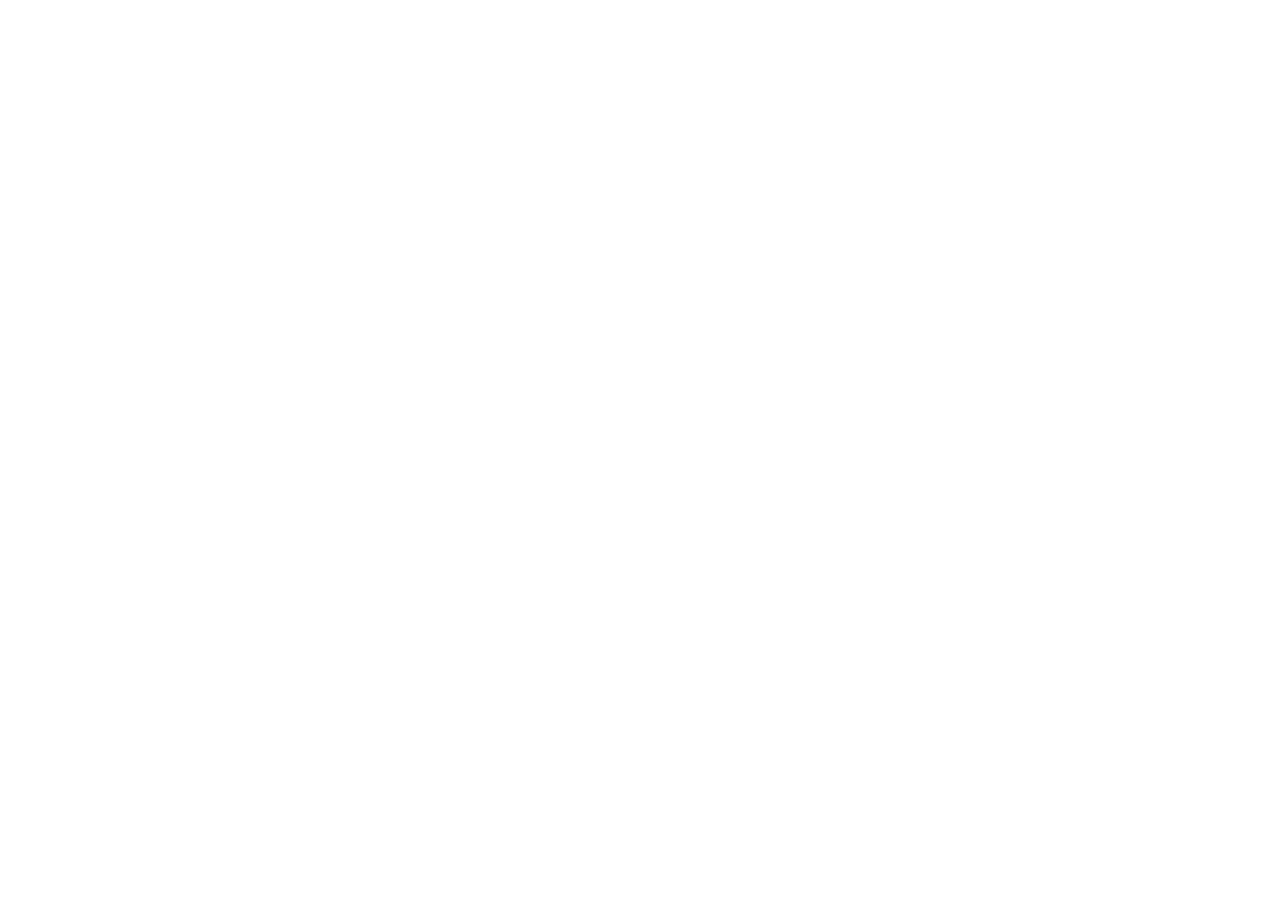
==== js-pratice/index.html @ 404a2ba9 "撰寫 產品列表 js" ====
<!DOCTYPE html>
<html lang="en">
<head>
    <meta charset="UTF-8">
    <meta http-equiv="X-UA-Compatible" content="IE=edge">
    <meta name="viewport" content="width=device-width, initial-scale=1.0">
    <title>js-pratice</title>
</head>
<body>
    
    <script src="./js/all.js"></script>
</body>
</html>
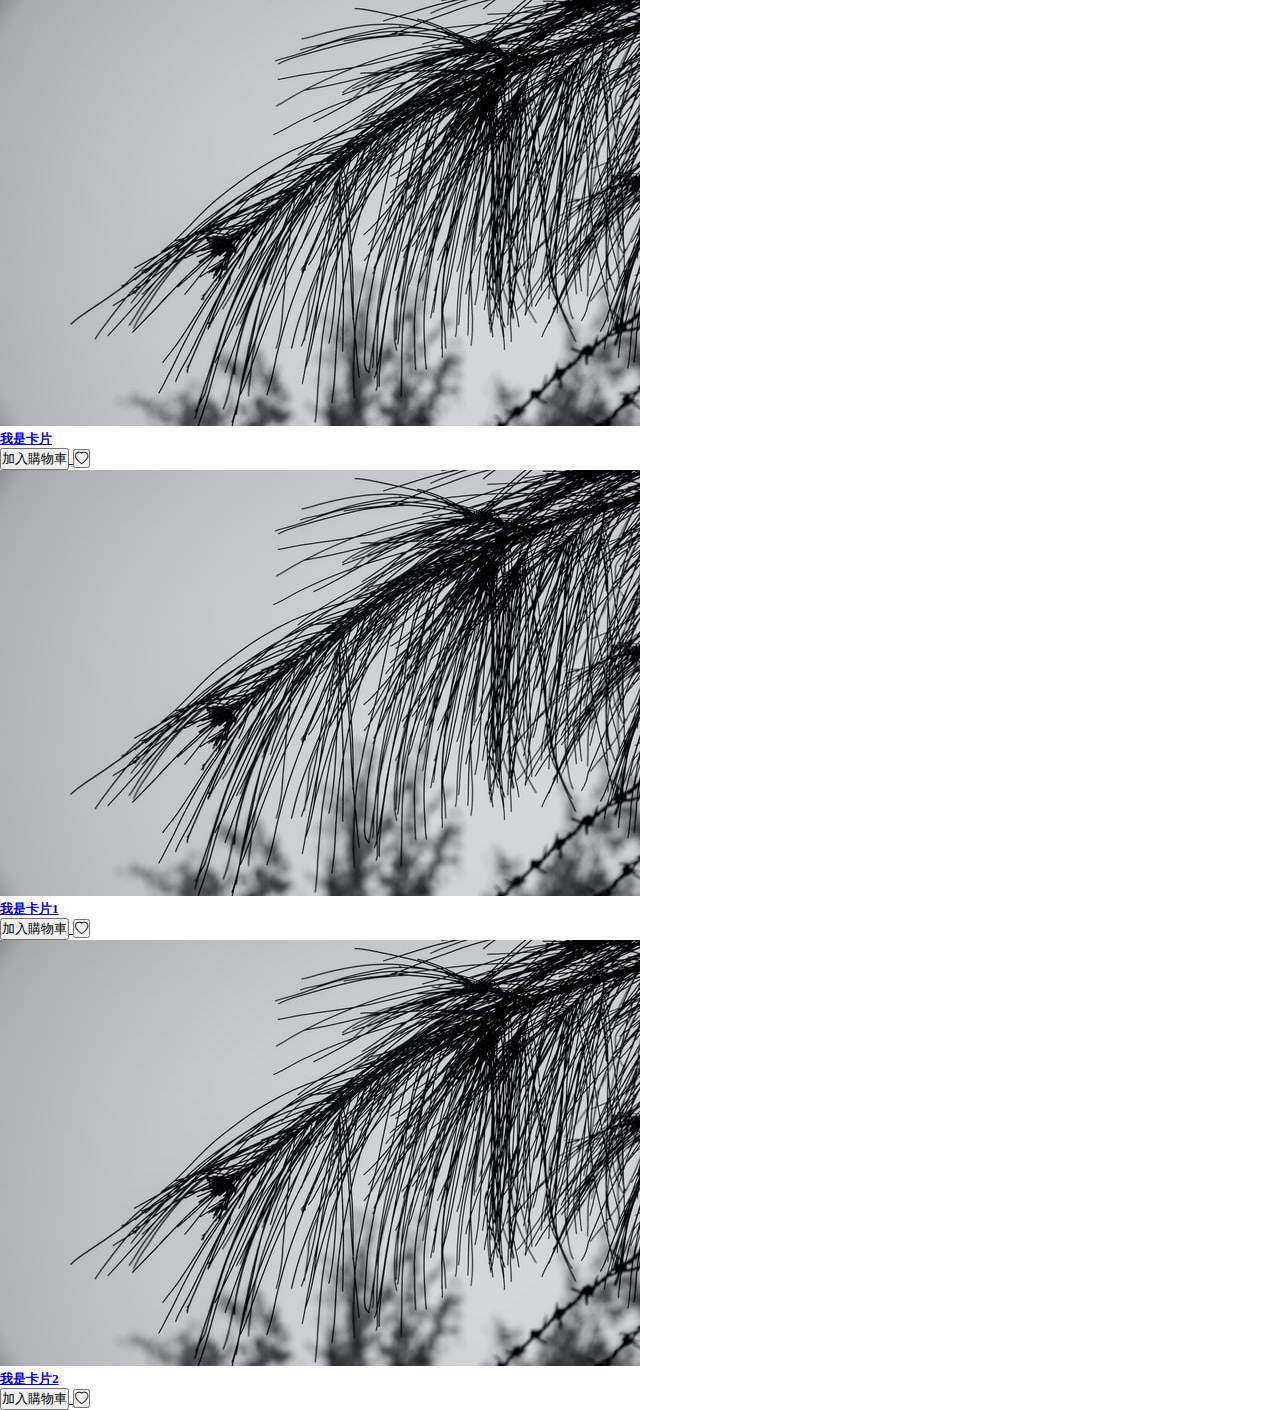
==== commit 65553f2d: "新增 切換愛心功能" ====
--- a/js-pratice/index.html
+++ b/js-pratice/index.html
@@ -5,9 +5,55 @@
     <meta http-equiv="X-UA-Compatible" content="IE=edge">
     <meta name="viewport" content="width=device-width, initial-scale=1.0">
     <title>js-pratice</title>
+    <link rel="stylesheet" href="https://cdn.jsdelivr.net/npm/bootstrap-icons@1.8.1/font/bootstrap-icons.css">
+    <link href="https://cdn.jsdelivr.net/npm/bootstrap@5.1.1/dist/css/bootstrap.min.css" rel="stylesheet" integrity="sha384-F3w7mX95PdgyTmZZMECAngseQB83DfGTowi0iMjiWaeVhAn4FJkqJByhZMI3AhiU" crossorigin="anonymous">
+    <link rel="stylesheet" href="./stylesheet/all.css">
 </head>
 <body>
+    <div class="container p-3">
+        <ul class="row row-cols-lg-3" id="productList">
+            <!-- <li class="col ">
+                <a class="d-block" href="https://www.google.com.tw/?hl=zh_TW">
+                    <div class="card">
+                        <img class="img-fluid" src="./img/kin-shing-lai-XRG126ML3d4-unsplash (2).jpg" class="card-img"></img>
+                        <div class="card-body">
+                            <h5  class="card-title">我是卡片</h5 >
+                            <button  type="button"  class="btn btn-primary me-2" id="addCart">加入購物車</button>
+                            <button type="button" class="btn" id="addCollect"><i class="bi bi-heart text-danger" id="heartIcon"></i></button>
+                        </div>
+                    </div>
+                </a>
+            </li>
+            <li class="col ">
+                <a class="d-block" href="https://www.google.com.tw/?hl=zh_TW">
+                    <div class="card">
+                        <img class="img-fluid" src="./img/kin-shing-lai-XRG126ML3d4-unsplash (2).jpg" class="card-img"></img>
+                        <div class="card-body">
+                            <h5  class="card-title">我是卡片</h5 >
+                            <button  type="button"  class="btn btn-primary me-2" id="addCart">加入購物車</button>
+                            <button type="button" class="btn" id="addCollect"><i class="bi bi-heart text-danger" id="heartIcon"></i></button>
+                        </div>
+                    </div>
+                </a>
+            </li>
+             <li class="col ">
+                <a class="d-block" href="https://www.google.com.tw/?hl=zh_TW">
+                    <div class="card">
+                        <img class="img-fluid" src="./img/kin-shing-lai-XRG126ML3d4-unsplash (2).jpg" class="card-img"></img>
+                        <div class="card-body">
+                            <h5  class="card-title">我是卡片</h5 >
+                            <button  type="button"  class="btn btn-primary me-2" id="addCart">加入購物車</button>
+                            <button type="button" class="btn" id="addCollect"><i class="bi bi-heart text-danger" id="heartIcon"></i></button>
+                        </div>
+                    </div>
+                </a>
+            </li> -->
+        </ul>
+    </div>
     
+   
+
+    <script src="https://cdn.jsdelivr.net/npm/bootstrap@5.1.1/dist/js/bootstrap.bundle.min.js" integrity="sha384-/bQdsTh/da6pkI1MST/rWKFNjaCP5gBSY4sEBT38Q/9RBh9AH40zEOg7Hlq2THRZ" crossorigin="anonymous"></script>
     <script src="./js/all.js"></script>
 </body>
 </html>--- a/js-pratice/stylesheet/all.css
+++ b/js-pratice/stylesheet/all.css
@@ -0,0 +1,14 @@
+* {
+  padding: 0;
+  margin: 0;
+}
+
+ol, ul {
+  padding-left: 0;
+  list-style: none;
+}
+
+.bi.bi-heart, .bi.bi-heart-fill {
+  pointer-events: none;
+}
+/*# sourceMappingURL=all.css.map */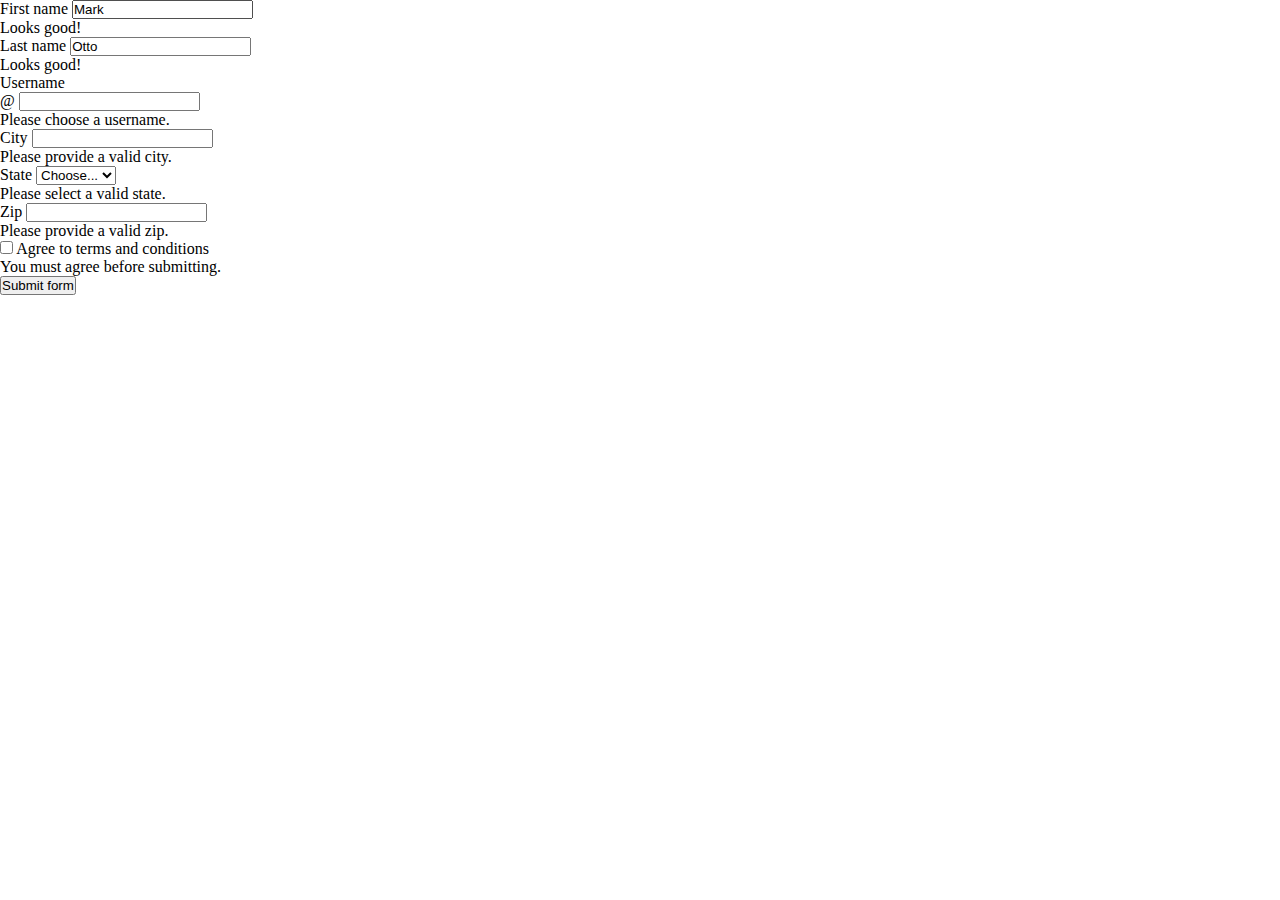
==== commit 10b489fb: "新增 表單" ====
--- a/js-pratice/index.html
+++ b/js-pratice/index.html
@@ -10,7 +10,7 @@
     <link rel="stylesheet" href="./stylesheet/all.css">
 </head>
 <body>
-    <div class="container p-3">
+    <!-- <div class="container p-3">
         <ul class="row row-cols-lg-3" id="productList">
             <!-- <li class="col ">
                 <a class="d-block" href="https://www.google.com.tw/?hl=zh_TW">
@@ -48,8 +48,73 @@
                     </div>
                 </a>
             </li> -->
-        </ul>
-    </div>
+        <!-- </ul>
+    </div> --> 
+
+    <form class="row g-3 needs-validation" novalidate>
+        <div class="col-md-4">
+          <label for="validationCustom01" class="form-label">First name</label>
+          <input type="text" class="form-control" id="validationCustom01" value="Mark" required>
+          <div class="valid-feedback">
+            Looks good!
+          </div>
+        </div>
+        <div class="col-md-4">
+          <label for="validationCustom02" class="form-label">Last name</label>
+          <input type="text" class="form-control" id="validationCustom02" value="Otto" required>
+          <div class="valid-feedback">
+            Looks good!
+          </div>
+        </div>
+        <div class="col-md-4">
+          <label for="validationCustomUsername" class="form-label">Username</label>
+          <div class="input-group has-validation">
+            <span class="input-group-text" id="inputGroupPrepend">@</span>
+            <input type="text" class="form-control" id="validationCustomUsername" aria-describedby="inputGroupPrepend" required>
+            <div class="invalid-feedback">
+              Please choose a username.
+            </div>
+          </div>
+        </div>
+        <div class="col-md-6">
+          <label for="validationCustom03" class="form-label">City</label>
+          <input type="text" class="form-control" id="validationCustom03" required>
+          <div class="invalid-feedback">
+            Please provide a valid city.
+          </div>
+        </div>
+        <div class="col-md-3">
+          <label for="validationCustom04" class="form-label">State</label>
+          <select class="form-select" id="validationCustom04" required>
+            <option selected disabled value="">Choose...</option>
+            <option>...</option>
+          </select>
+          <div class="invalid-feedback">
+            Please select a valid state.
+          </div>
+        </div>
+        <div class="col-md-3">
+          <label for="validationCustom05" class="form-label">Zip</label>
+          <input type="text" class="form-control" id="validationCustom05" required>
+          <div class="invalid-feedback">
+            Please provide a valid zip.
+          </div>
+        </div>
+        <div class="col-12">
+          <div class="form-check">
+            <input class="form-check-input" type="checkbox" value="" id="invalidCheck" required>
+            <label class="form-check-label" for="invalidCheck">
+              Agree to terms and conditions
+            </label>
+            <div class="invalid-feedback">
+              You must agree before submitting.
+            </div>
+          </div>
+        </div>
+        <div class="col-12">
+          <button class="btn btn-primary" type="submit">Submit form</button>
+        </div>
+      </form>
     
    
 
